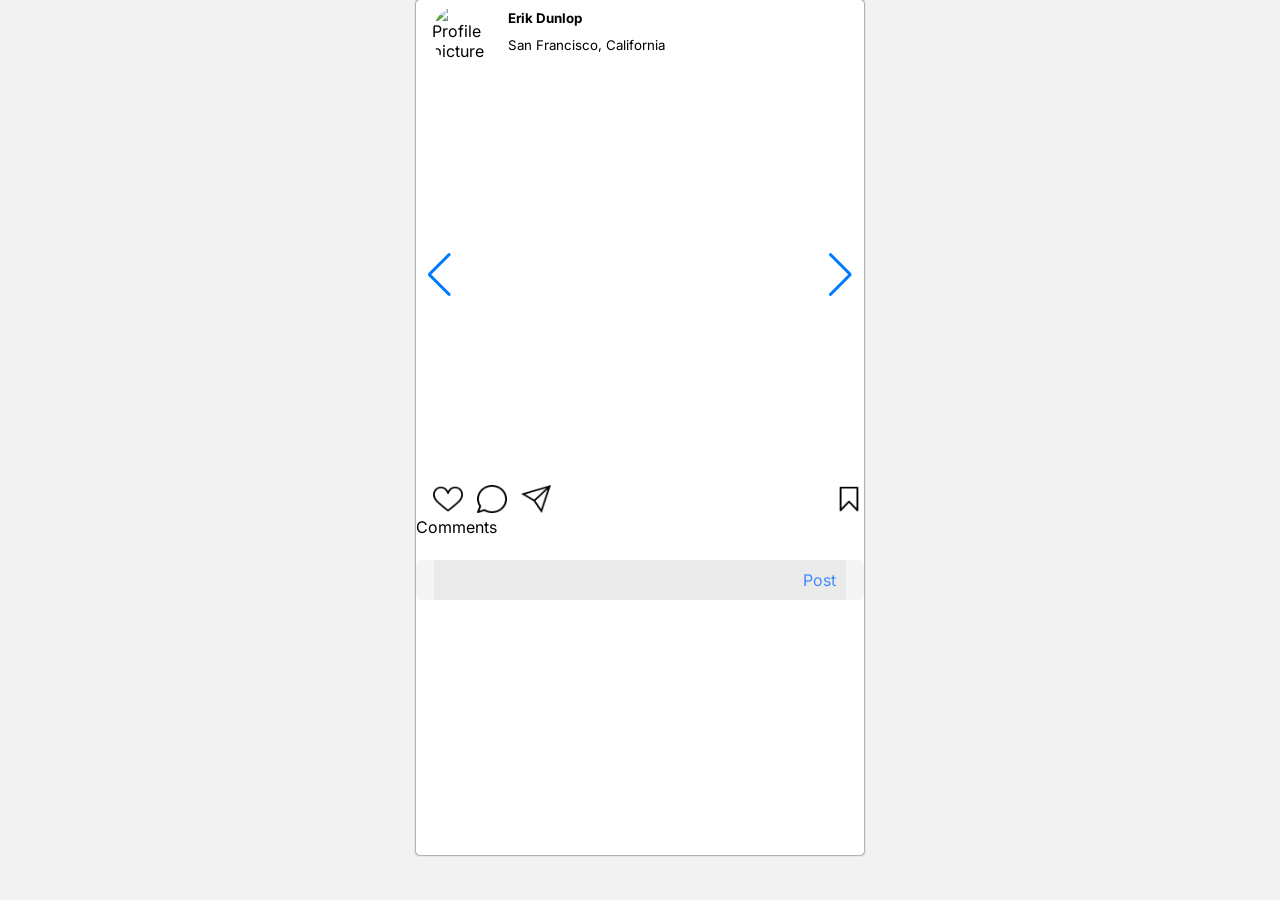
==== index.html @ 53f6c9ff "First commit" ====
<!DOCTYPE html>
<html lang="en">
  <head>
    <meta charset="UTF-8" />
    <meta http-equiv="X-UA-Compatible" content="IE=edge" />
    <meta name="viewport" content="width=device-width, initial-scale=1.0" />
    <link rel="stylesheet" href="index.css" />
    <link rel="icon" href="./assets/favicon.ico" />
    <link rel="preconnect" href="https://fonts.googleapis.com" />
    <link rel="preconnect" href="https://fonts.gstatic.com" crossorigin />
    <link
      href="https://fonts.googleapis.com/css2?family=Inter&display=swap"
      rel="stylesheet"
    />
    <link
      rel="stylesheet"
      href="https://unpkg.com/swiper@8/swiper-bundle.min.css"
    />
    <title>Instagram Post</title>
  </head>
  <body class="bg-body">
    <main class="position">
      <div class="container">
        <div class="user-info">
          <img
            src="https://images.unsplash.com/photo-1633332755192-727a05c4013d?ixlib=rb-1.2.1&ixid=MnwxMjA3fDB8MHxzZWFyY2h8MXx8dXNlcnxlbnwwfHwwfHw%3D&auto=format&fit=crop&w=500&q=60"
            alt="Profile picture"
            class="profile-image"
            height="60"
            width="60"
          />
          <div class="user-name-city">
            <p id="name">Erik Dunlop</p>
            <p>San Francisco, California</p>
          </div>
        </div>
        <div class="swiper">
          <div id="slides" class="swiper-wrapper"></div>
          <div class="swiper-pagination"></div>
          <div class="swiper-button-prev"></div>
          <div class="swiper-button-next"></div>
        </div>
        <div class="buttons">
          <div>
            <img src="./assets/me-gusta.png" />
            <img src="./assets/burbuja-de-chat.png" />
            <img src="./assets/instagram-directo.png" />
          </div>
          <img src="./assets/marcos.png" />
        </div>
        <p id="p-comments">Comments</p>
            <div class="comment-wrapper">
                <div class="comment">
                    <div class="bg-comment">
                        <input class="input-comment" />
                        <button class="button-comment">Post</button>
                    </div>
            </div>
        </div>
      </div>
    </main>
    <script src="https://unpkg.com/swiper@8/swiper-bundle.min.js"></script>
    <script src="script.js"></script>
  </body>
</html>
---- index.css ----
* {
    box-sizing: border-box;
    text-rendering: optimizeLegibility;
    -webkit-font-smoothing: antialiased;
    -moz-osx-font-smoothing: grayscale;
    font-kerning: auto;
  }
  button, input[type="submit"], input[type="reset"] {
    background: none;
    color: inherit;
    border: none;
    padding: 0;
    font: inherit;
    cursor: pointer;
    outline: inherit;
  }
  
  html {
    font-family: 'Inter', sans-serif, -apple-system, BlinkMacSystemFont, 'Segoe UI', Roboto, Oxygen, Ubuntu, Cantarell, 'Open Sans', 'Helvetica Neue', sans-serif;
    -webkit-text-size-adjust: 100%;
  }
  
  body {
    margin: 0;
    background-color: rgb(243, 242, 242);
  }
  /* Container */
  .position{
    height: 100vh;
    width: 100%;
    display: flex;
    justify-content: center;
  }
  .container{
    background-color: rgb(255, 255, 255);
    width: 35%;
    height: 95%;
    border-radius: 4px;
    box-shadow: 0px 0px 2px black;
    user-select: none;
  }
  /* User info */
  .user-info{
    display: flex;
    margin-top: 5px;
  }
  .user-name-city{
    display: flex;
    flex-direction: column;
    font-size: smaller;
    line-height: 0;
  }
  #name{
    font-weight: 700;
  }
  .profile-image{
    border-radius: 100px;
    margin: 0 1em;
  }
  /* Slider */
  .swiper {
    width: 100%;
    height: 400px;
    margin: 10px 0;
  }
  .buttons{
    display: flex;
    justify-content: space-between;
    user-select: none;
  }
  .buttons > img,
  .buttons > div > img{
    height: 28px;
    width: 30px;
    cursor: pointer;
  }
  .buttons > div > img{
    margin: 0 5px;
  }
  .buttons > div > img:active{
    transform: scale(1.1);
  }
  .buttons > img:active{
    transform: scale(1.1);
  }
  .buttons > div{
    margin-left: 12px;
  }

  /* Comment */

  .comment-wrapper{
    display: flex;
    justify-content: center;
    height: 10%;
    width: 100%;
  }

  .comment{
    display: flex;
    justify-content: center;
    align-items: center;
    width: 100%;
  }
  .bg-comment{
    display: flex;  
    justify-content: center;
    width: 100%;
    background-color: #f5f5f5;
    border-radius: 6px;
  }
  .bg-comment > input{
    background-color: #eaeaea;
    border: none;
    padding: 12px;
    height: 40px;
    width: 80%;
  }
  .bg-comment > button{
    color: #3D8AFF;
    background-color: #eaeaea;
    padding: 10px;
  }
  #p-comments{
    margin: 0;
  }
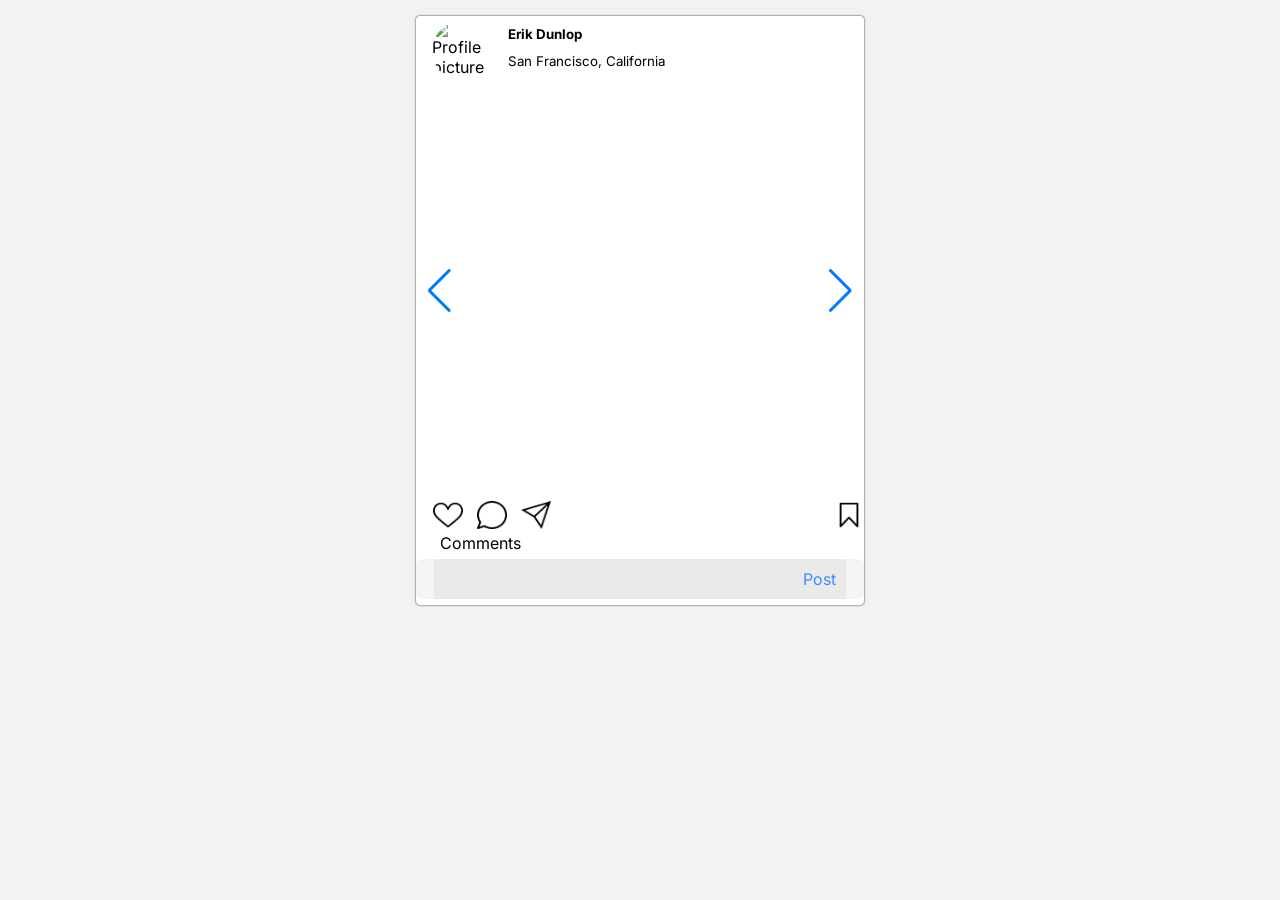
==== commit c4ac03c5: "Finish commit" ====
--- a/index.html
+++ b/index.html
@@ -42,20 +42,24 @@
         </div>
         <div class="buttons">
           <div>
-            <img src="./assets/me-gusta.png" />
-            <img src="./assets/burbuja-de-chat.png" />
+            <img id="like" class="like-class" src="./assets/me-gusta.png" />
+            <img src="./assets/burbuja-de-chat.png" onclick="handleFocus()" />
             <img src="./assets/instagram-directo.png" />
           </div>
           <img src="./assets/marcos.png" />
         </div>
-        <p id="p-comments">Comments</p>
-            <div class="comment-wrapper">
-                <div class="comment">
-                    <div class="bg-comment">
-                        <input class="input-comment" />
-                        <button class="button-comment">Post</button>
-                    </div>
+        <div id="comments">
+          <p class="p-comments">Comments</p>
+        </div>
+        <div class="comment-wrapper">
+          <div class="comment">
+            <div class="bg-comment">
+              <input id="input-comment" class="input-comment" />
+              <button onclick="handleInput()" class="button-comment">
+                Post
+              </button>
             </div>
+          </div>
         </div>
       </div>
     </main>
--- a/index.css
+++ b/index.css
@@ -34,10 +34,11 @@
   .container{
     background-color: rgb(255, 255, 255);
     width: 35%;
-    height: 95%;
+    height: fit-content;
     border-radius: 4px;
     box-shadow: 0px 0px 2px black;
     user-select: none;
+    margin-top: 1em;
   }
   /* User info */
   .user-info{
@@ -107,6 +108,7 @@
     justify-content: center;
     width: 100%;
     background-color: #f5f5f5;
+    margin: 6px 0;
     border-radius: 6px;
   }
   .bg-comment > input{
@@ -121,6 +123,7 @@
     background-color: #eaeaea;
     padding: 10px;
   }
-  #p-comments{
+  .p-comments{
     margin: 0;
+    padding-left: 1.5em;
   }
